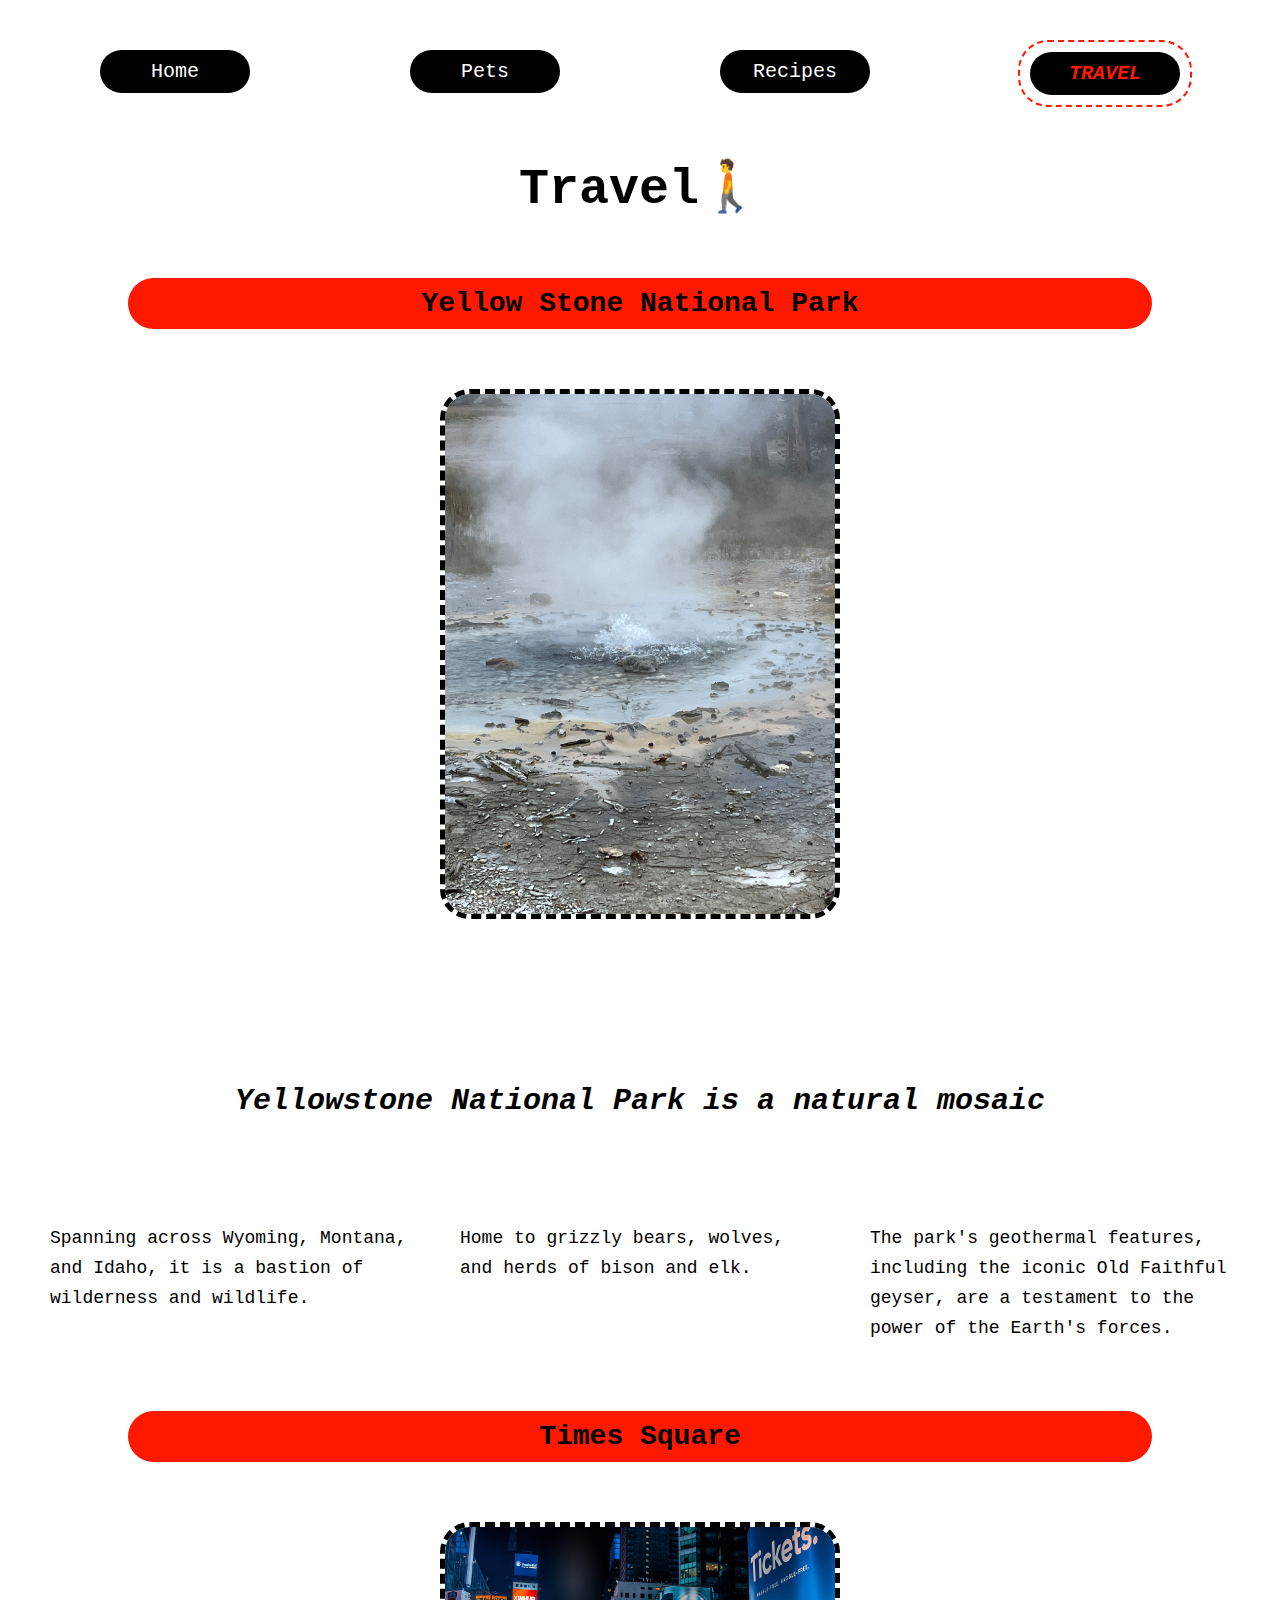
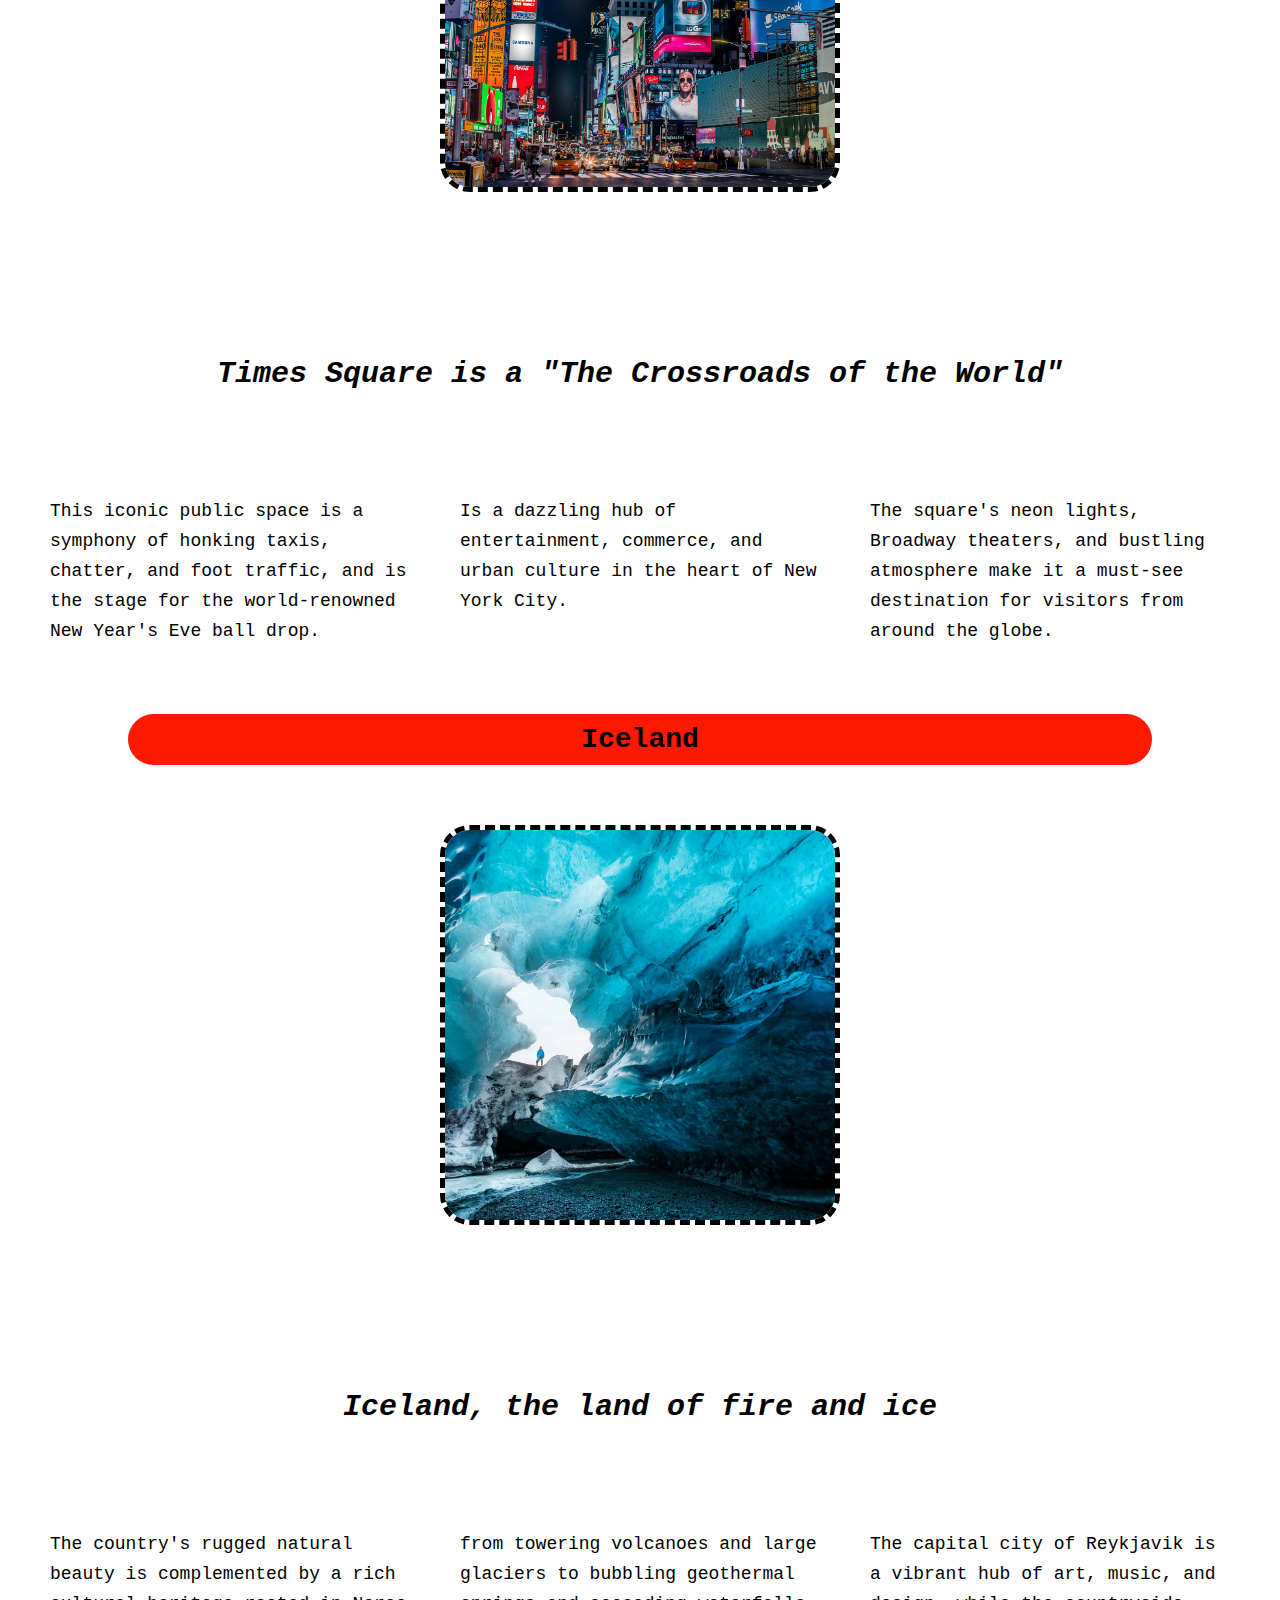
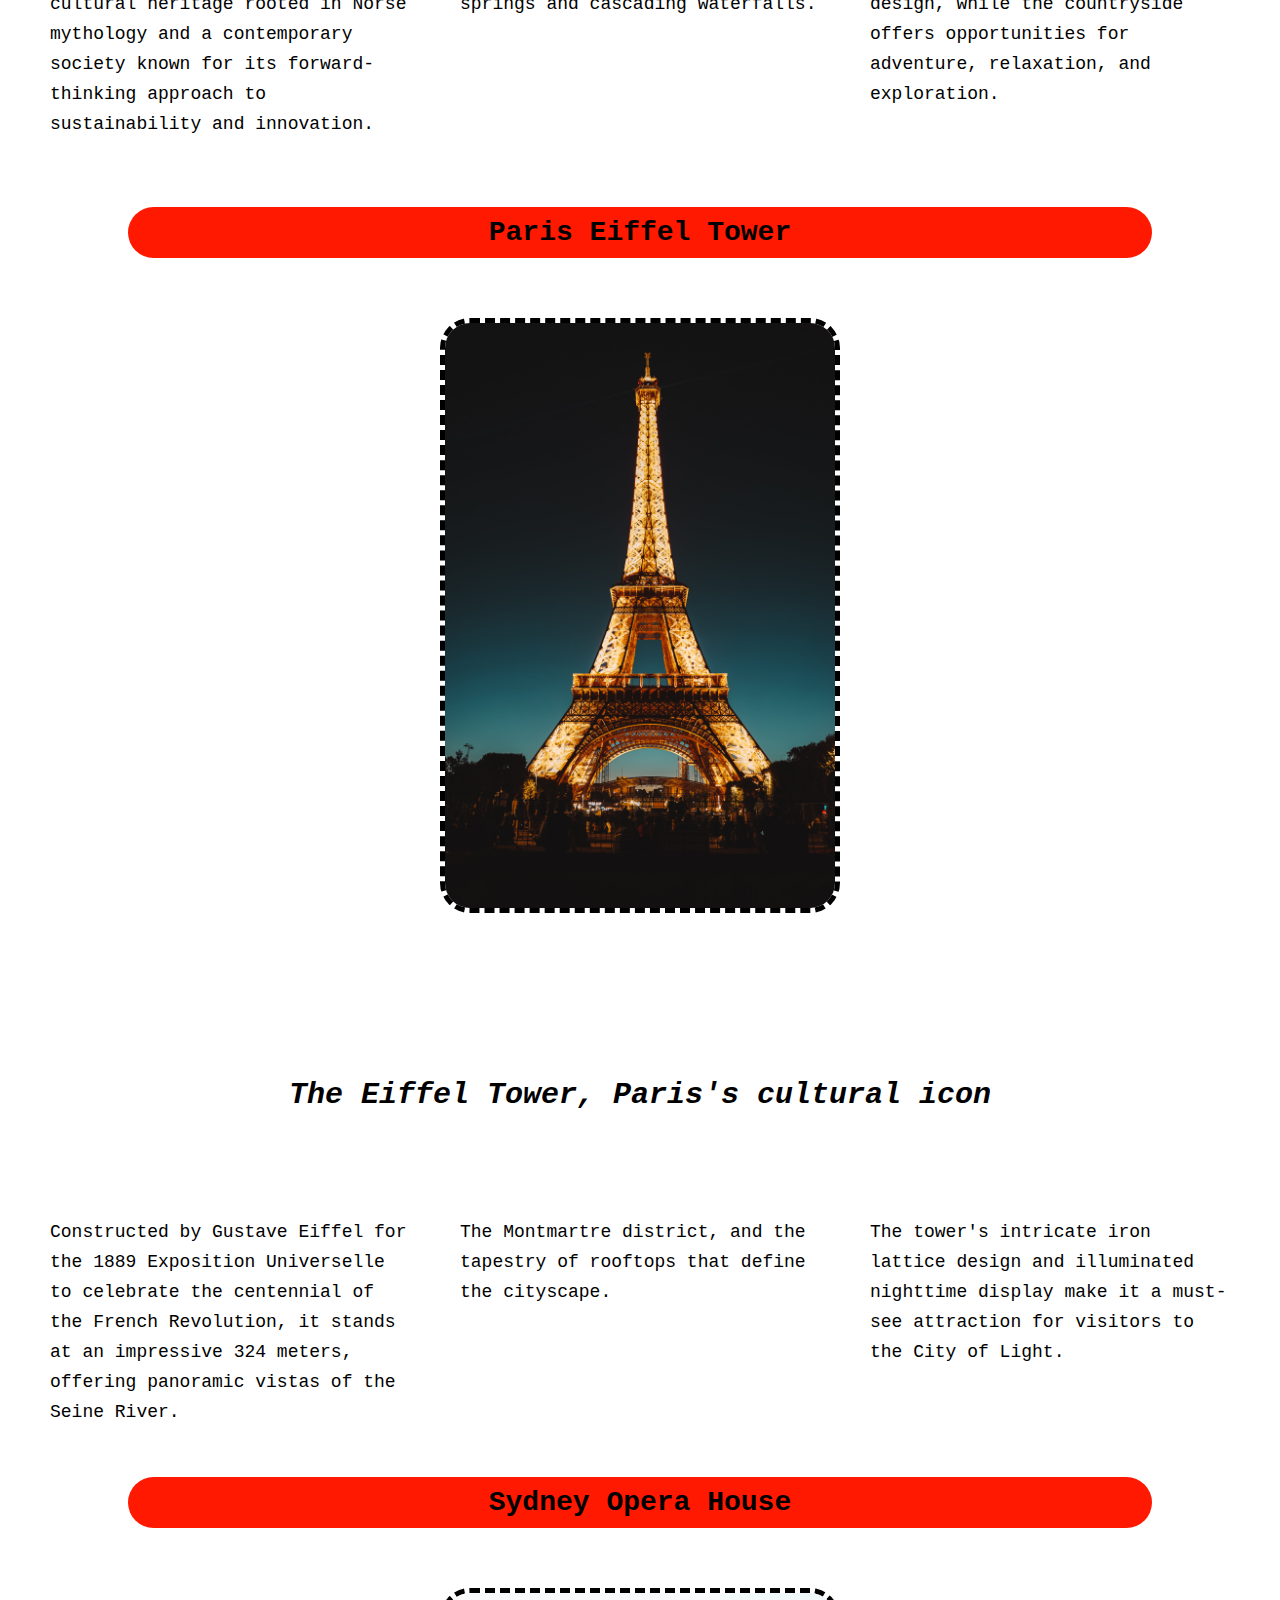
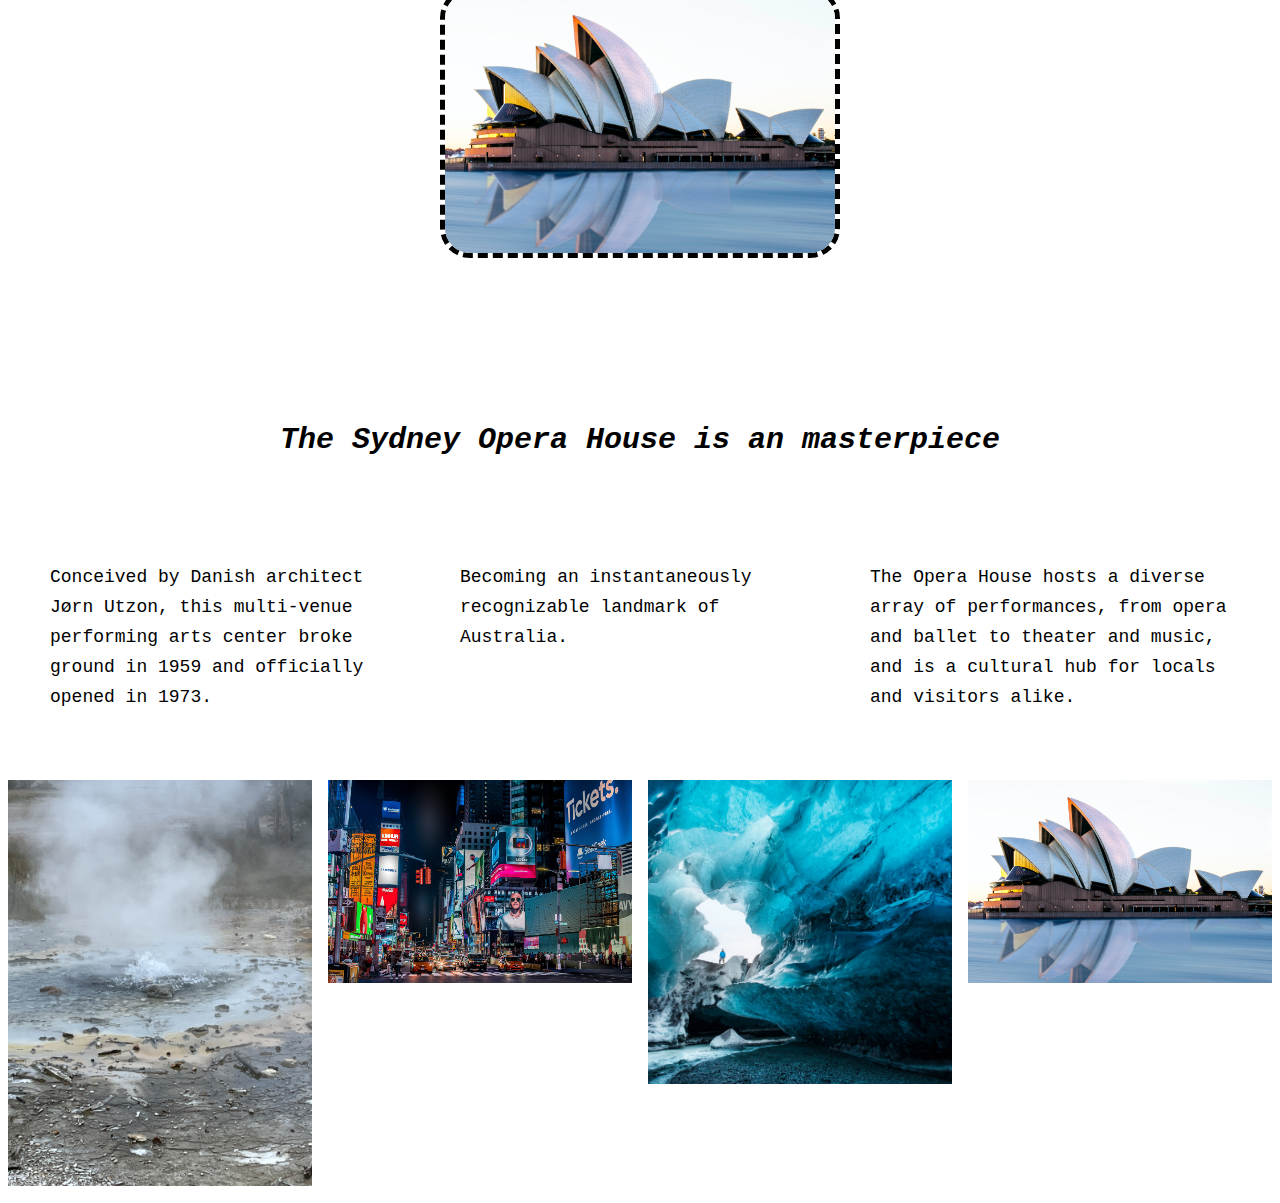
==== travel.html @ 7732b50c "Add files via upload" ====
<!DOCTYPE html>
<html lang="en">
<head>
    <meta charset="UTF-8">
    <meta name="viewport" content="width=device-width, initial-scale=1.0">
    <link rel="stylesheet" href="css/reset.css">
    <link rel="stylesheet" href="css/style.css">
    <title>Travel</title>
</head>
<body>
    <nav title = "hello">
        <ul>
            <li><a href = "#main" class = "skip-link">Skip to Main Content</a></li>
        </ul>
    </nav>
    <header>
        <nav>
            <ul id = "navbar">
                <li><a href = "./" class = "link-1">Home</a></li>
                <li><a href = "pets.html" class = "link-1">Pets</a></li>
                <li><a href = "recipes.html" class = "link-1">Recipes</a></li>
                <li class = "active"><a href = "travel.html" class = "link-1">Travel</a></li>

            </ul>
        </nav>
    </header>


    <main id="main">
        <h1>Travel🚶</h1>
            <div>
                <h2>Yellow Stone National Park</h2>
            </div>
            <div class="content-images">
                <img src="images/yellowstone_cauldron.jpg" width = "400" alt="Yellow Stone National Park">
            </div>

            <div class = "grid-container">
                <h1 class = "item1">Yellowstone National Park is a natural mosaic</h1><br>
                <p class = "item2">Spanning across Wyoming, Montana, and Idaho, it is a bastion of wilderness and wildlife. </p>
                <p class = "item3">Home to grizzly bears, wolves, and herds of bison and elk. </p>
                <p class = "item4">The park's geothermal features, including the iconic Old Faithful geyser, are a testament to the power of the Earth's forces. </p>
            </div>

            <div>
            <h2>Times Square</h2></div>

            <div class="content-images">
                <img src="images/timessquare.jpeg" width = "400" alt="Times square">
            </div>

            <div class = "grid-container">

                <h1 class = "item1">Times Square is a "The Crossroads of the World"</h1><br>
                <p class = "item2">This iconic public space is a symphony of honking taxis, chatter, and foot traffic, and is the stage for the world-renowned New Year's Eve ball drop.</p>
                <p class = "item3">Is a dazzling hub of entertainment, commerce, and urban culture in the heart of New York City.</p>
                <p class = "item4">The square's neon lights, Broadway theaters, and bustling atmosphere make it a must-see destination for visitors from around the globe.</p>
            </div>

            <div><h2>Iceland</h2></div>

        <div class="content-images">
            <img src="images/iceland.webp" width = "400" alt="Ice Land">
        </div>

        <div class = "grid-container">

            <h1 class = "item1">Iceland, the land of fire and ice </h1><br>
            <p class = "item2">The country's rugged natural beauty is complemented by a rich cultural heritage rooted in Norse mythology and a contemporary society known for its forward-thinking approach to sustainability and innovation.</p>
            <p class = "item3">from towering volcanoes and large glaciers to bubbling geothermal springs and cascading waterfalls. </p>
            <p class = "item4">The capital city of Reykjavik is a vibrant hub of art, music, and design, while the countryside offers opportunities for adventure, relaxation, and exploration. </p>
        </div>



        <div><h2>Paris Eiffel Tower</h2>
        </div>
        <div class="content-images">
            <img src="images/eiffeltower.jpeg" width = "400" alt="Paris Eiffel Tower">
        </div>

        <div class = "grid-container">
            <h1 class = "item1"> The Eiffel Tower, Paris's cultural icon</h1>
            <p class = "item2"> Constructed by Gustave Eiffel for the 1889 Exposition Universelle to celebrate the centennial of the French Revolution, it stands at an impressive 324 meters, offering panoramic vistas of the Seine River.</p>
            <p class = "item3"> The Montmartre district, and the tapestry of rooftops that define the cityscape.</p>
            <p class = "item4"> The tower's intricate iron lattice design and illuminated nighttime display make it a must-see attraction for visitors to the City of Light. </p>
        </div>




        <div><h2>Sydney Opera House</h2></div>

        <div class="content-images">
            <img src="images/syd.jpeg" width = "400" alt="Sydney Opera House">
        </div>

        <div class = "grid-container">
            <h1 class = "item1"> The Sydney Opera House is an masterpiece</h1>
            <p class = "item2"> Conceived by Danish architect Jørn Utzon, this multi-venue performing arts center broke ground in 1959 and officially opened in 1973.</p><br>
            <p class = "item3"> Becoming an instantaneously recognizable landmark of Australia. </p>
            <p class = "item4"> The Opera House hosts a diverse array of performances, from opera and ballet to theater and music, and is a cultural hub for locals and visitors alike. </p>
        </div>




        <!-- Images used to open the lightbox -->
        <div class="columnlist">
            <div class="column">
                <img src="images/yellowstone_cauldron.jpg" onselect="openModal();currentSlide(1)" class="hover-shadow" alt="yellowstone">
            </div>
            <div class="column">
                <img src="images/timessquare.jpeg" onselect="openModal();currentSlide(2)" class="hover-shadow" alt="timessquare">
            </div>
            <div class="column">
                <img src="images/iceland.webp" onselect="openModal();currentSlide(3)" class="hover-shadow" alt="iceland">
            </div>
            <div class="column">
                <img src="images/syd.jpeg" onselect="openModal();currentSlide(4)" class="hover-shadow" alt="syd">
            </div>
        </div>
  
        <!-- The Modal/Lightbox -->
        <div id="myModal" class="modal">
            <span class="close cursor" onselect="closeModal()">&times;</span>
            <div class="modal-content">
                <div class="mySlides">
                    <div class="numbertext">1 / 4</div>
                    <img src="images/yellowstone_cauldron.jpg" style="width:100%" alt="yellowstone">
                </div>
                <div class="mySlides">
                    <div class="numbertext">2 / 4</div>
                    <img src="images/timessquare.jpeg" style="width:100%" alt="timessquare">
                </div>
                <div class="mySlides">
                    <div class="numbertext">3 / 4</div>
                    <img src="images/iceland.webp" style="width:100%" alt="iceland">
                </div>
                <div class="mySlides">
                    <div class="numbertext">4 / 4</div>
                    <img src="images/syd.jpeg" style="width:100%" alt="syd">
                </div>
                <!-- Next/previous controls -->
                <a class="prev" onselect="plusSlides(-1)">&#10094;</a>
                <a class="next" onselect="plusSlides(1)">&#10095;</a>
                <!-- Caption text -->
                <div class="caption-container">
                    <p id="caption"></p>
                </div>
                <!-- Thumbnail image controls -->
                <div class="column">
                    <img class="demo" src="images/yellowstone_cauldron.jpg" onselect="currentSlide(1)" alt="Nature">
                </div>
                <div class="column">
                    <img class="demo" src="images/timessquare.jpeg" onselect="currentSlide(2)" alt="Snow">
                </div>
                <div class="column">
                    <img class="demo" src="images/iceland.webp" onselect="currentSlide(3)" alt="Mountains">
                </div>
                <div class="column">
                    <img class="demo" src="images/syd.jpeg" onselect="currentSlide(4)" alt="Lights">
                </div>
            </div>
        </div>

            <!-- Jackie Wolf -->

        <div></div>
        <div></div>
        <div></div>
        <div></div>
    </main>

    <script>
        // Open the Modal
        function openModal() {
          document.getElementById("myModal").style.display = "block";
        }
        
        // Close the Modal
        function closeModal() {
          document.getElementById("myModal").style.display = "none";
        }
        
        var slideIndex = 1;
        showSlides(slideIndex);
        
        // Next/previous controls
        function plusSlides(n) {
          showSlides(slideIndex += n);
        }
        
        // Thumbnail image controls
        function currentSlide(n) {
          showSlides(slideIndex = n);
        }
        
        function showSlides(n) {
          var i;
          var slides = document.getElementsByClassName("mySlides");
          var dots = document.getElementsByClassName("demo");
          var captionText = document.getElementById("caption");
          if (n > slides.length) {slideIndex = 1}
          if (n < 1) {slideIndex = slides.length}
          for (i = 0; i < slides.length; i++) {
            slides[i].style.display = "none";
          }
          for (i = 0; i < dots.length; i++) {
            dots[i].className = dots[i].className.replace(" active", "");
          }
          slides[slideIndex-1].style.display = "block";
          dots[slideIndex-1].className += " active";
          captionText.innerHTML = dots[slideIndex-1].alt;
        }


        </script>

</body>
</html>
---- css/style.css ----
body{
    background-color:black;
}

.skip-link{
    display:flex;
    justify-content: center;
    align-items: center;
    color: white;
    background-color: rgba(169,169,169,0.519);
    border-radius: 30px;
    width: 50px;
    padding: 10px;
    margin: 20px;
    position: absolute;
    left: -10000px;
    top: auto;
    font-family: monospace;
    height: 3px;
    overflow: hidden;
    font-size: 14px;
}

.skip-link:focus {
    position: static;
    width: auto;
    height: auto;
}

#navbar{
    display: grid;
    font-size: 14px;
    grid-template-columns: 1fr 1fr 1fr 1fr;
    margin: 40px 20px 20px 20px;
    color: white;
    font-family: monospace;
    text-align:center;

}

.active{
    border-radius: 30px;
    width:fit-content;
    text-align:center;
    margin:auto;
    text-transform:uppercase;
    font-style: italic;
    color: springgreen;

}

.link-1:hover, .link-1:active{
    color: springgreen;

}

.link-1{
    background-color: rgba(169, 169, 169, 0.519);
    border-radius: 30px;
    width: 78px;
    display: inline-block;
    padding: 10px;
    margin: 10px;
}


.grid-container{
    display:grid;
    grid-template-columns: 1fr 1fr;
    padding: 10px;
    margin: 15px;
}

.item1{
    grid-column: 1;
    grid-row: 1;
    text-align: center;
    padding: 5px;
    border-radius: 30px;
}

.item2{
    grid-column: 2;
    grid-row: 1;
    text-align: center;
    padding: 5px;
    border-radius: 30px;
}
.item3{
    display:none;
}
.item4{
    display:none;
}




h1{
    background-color:rgba(255, 255, 255, 0);
    padding: 10px;
    margin: 40px 0px 50px 0px;
    border-radius: 30px;
    text-align: center;
    font-size: 25px;
    font-family:monospace;
    color: springgreen;
}

h2{
    padding: 10px;
    margin: 0 auto;
    width: 80%;
    text-align: center;
    border-radius: 60px;
    font-size: 15px;
    background-color: springgreen;
    font-family:monospace;
    color:black;
}
.content-images{
    margin: auto;
    width: 100%;
    padding: 60px;
    display:flex;
    justify-content: center;
}

.three-images{
    margin: auto;
    padding: 50px;
    display:flex;
    justify-content: center;
    flex-wrap: wrap;
}


h3{
    text-align: center;
    font-size: 15px;
    width:80%;
    font-family:monospace;
    color:white;
    padding:50px 10px 10px 10px;
    margin: 0 auto;
}


h4{
    text-align: center;
    font-size: 20px;
    width:80%;
    font-family:monospace;
    color:white;
    padding:60px;
    margin: 0 auto;
}
dl{
    text-align: center;
    font-size: 12px;
    width:auto;
    font-family:monospace;
    color:white;
    padding:30px;
    margin: 60px;
}


p{
    text-align: center;
    font-size: 12px;
    font-family:monospace;
    color:white;
    padding:5px;
    margin: 5px;
}
.styled-box {
    border: 5px solid blue;
    padding: 10px;
    margin: 20px;
    border-top-right-radius: 30px;
}

audio{
    display: block;
    justify-content: center;
    align-items: center;
    margin-top: 50px;
    margin-bottom: 50px;
    margin-left: auto;
    margin-right: auto;

    }

    .image123 {
        text-align: center;
        position: relative;
        width: 80%;
        padding: 30px;
        margin-left: auto;
        margin-right: auto;
      }

      .image {
        opacity: 1;
        display: block;
        border-radius: 10px;
        width: 100%;
        height: auto;
        transition: .5s ease;
        backface-visibility: hidden;
      }

      .middle {
        transition: .5s ease;
        opacity: 0;
        position: absolute;
        top: 50%;
        left: 50%;
        transform: translate(-50%, -50%);
        -ms-transform: translate(-50%, -50%);
        text-align: center;
      }
      
      .image123:hover .image {
        opacity: 0.3;
      }
      
      .image123:hover .middle {
        opacity: 1;
      }
      
      .text {
        background-color: black;
        border-radius: 5px;
        color: white;
        font-size: 16px;
        padding: 16px 32px;
        font-family: monospace;
      }

      .text-link {
        text-decoration: none; 
        color: inherit; 
      }

      .columnlist{
        display: none;
      }



@media only screen and (min-width: 768px) {

    body{
        background-color:white;
    }

    .skip-link{
        display:flex;
        justify-content: center;
        align-items: center;
        color: white;
        background-color: black;
        border-radius: 30px;
        width: 50px;
        padding: 10px;
        margin: 20px;
        position: absolute;
        left: -10000px;
        top: auto;
        font-family: monospace;
        height: 3px;
        overflow: hidden;
        font-size: 14px;
    }

    .skip-link:focus {
        position: static;
        width: auto;
        height: auto;
    }

    .skip-link:hover, .skip-link:active{
        color: rgb(255, 25, 0)
    }

    #navbar{
        display: grid;
        font-size: 20px;
        grid-template-columns: 1fr 1fr 1fr 1fr;
        margin: 40px 20px 20px 20px;
        color: white;
        font-family: monospace;
        text-align:center;

    }

    .active{
        border: 2px dashed rgb(255, 25, 0);
        border-radius: 30px;
        width:fit-content;
        text-align:center;
        margin:auto;
        text-transform:uppercase;
        font-style: italic;
        font-weight: bold;
        color: rgb(255, 25, 0);

    }

    .link-1:hover, .link-1:active{
        color: rgb(255, 25, 0);

    }

    .link-1{
        background-color: black;
        border-radius: 30px;
        width: 150px;
        display: inline-block;
        padding: 10px;
        margin: 10px;
    }


    .grid-container{
        display:grid;
        grid-template-columns: 1fr 1fr 1fr;
        padding: 10px;
        margin: 15px;
    }

    .item1{
        grid-column: 1;
        grid-row: 1;
        text-align:left;
        padding: 10px 20px 20px 120px;
        border-radius: 30px;
    }

    .item2{
        grid-column: 2;
        grid-row: 1;
        text-align: left;
        padding: 10px 20px 20px 20px;
        border-radius: 30px;
    }

    .item3{
        display: block;
        grid-column: 3;
        grid-row: 1;
        text-align: left;
        padding: 10px 120px 20px 20px;
        border-radius: 30px;
    }

    .item4{
        display:none;
    }


    h1{
        background-color:rgba(255, 255, 255, 0);
        padding: 10px;
        margin: 40px 0px 50px 0px;
        border-radius: 30px;
        text-align: center;
        font-size: 50px;
        font-weight: bolder;
        font-family:monospace;
        color: black;

    }
    h2{
        padding: 10px;
        margin: 0 auto;
        width: 80%;
        text-align: center;
        border-radius: 60px;
        font-size: 28px;
        font-weight: bolder;
        background-color: rgb(255, 25, 0);
        font-family:monospace;
        color:black;
    }

    .container {
        display: flex;
        flex-direction: column;
    }
    .content-images{
        flex-wrap: wrap;
        display:flex;
        justify-content: center;
        width: 100%;
    }

    .content-images img{
        border: 5px dashed black;
        border-radius: 30px;
    }

    .gallery.three-images{
        display: flex;
        flex-wrap: wrap;
        justify-content: center;
    }

    .gallery img{
        margin: 5px;

    }


    h3{
        text-align: center;
        font-size: 18px;
        line-height: 30px;
        width:80%;
        font-family:monospace;
        color:black;
        padding:50px 10px 10px 10px;
        margin: 0 auto;
    }


    h4{
        text-align: center;
        font-size: 20px;
        width:80%;
        font-family:monospace;
        color:black;
        padding:60px;
        margin: 0 auto;
    }
    dl{
        text-align: center;
        font-size: 18px;
        line-height: 50px;
        width:auto;
        font-family:monospace;
        color:black;
        padding:30px;
        margin: 60px;
    }

    dt{
        font-weight: bold;
        font-size: 30px;
    }

    p{
        text-align: center;
        font-size: 18px;
        line-height: 30px;
        font-family:monospace;
        color:black;
        padding:5px;
        margin: 5px;
    }
    .styled-box {
        border: 5px solid blue;
        padding: 10px;
        margin: 20px;
        border-top-right-radius: 30px;
    }

    audio{
        display: block;
        justify-content: center;
        align-items: center;
        margin-top: 50px;
        margin-bottom: 50px;
        margin-left: auto;
        margin-right: auto;

    }

    .image123 {
        text-align: center;
        position: relative;
        width: 50%;
        padding: 30px;
        margin-left: auto;
        margin-right: auto;
      }
      
      .image {
        opacity: 1;
        display: block;
        border-radius: 10px;
        width: 100%;
        height: auto;
        transition: .5s ease;
        backface-visibility: hidden;
      }
      
      .middle {
        transition: .5s ease;
        opacity: 0;
        position: absolute;
        top: 50%;
        left: 50%;
        transform: translate(-50%, -50%);
        -ms-transform: translate(-50%, -50%);
        text-align: center;
      }
      
      .image123:hover .image {
        opacity: 0.3;
      }
      
      .image123:hover .middle {
        opacity: 1;
      }
      
      .text {
        background-color: black;
        border-radius: 5px;
        color: white;
        font-size: 16px;
        padding: 16px 32px;
        font-family: monospace;
      }

      .text-link {
        text-decoration: none; 
        color: inherit; 
      }


      .columnlist{
        display: none;
      }


}



@media only screen and (min-width: 1024px) {

    body{
        background-color:white;
    }

    .skip-link{
        display:flex;
        justify-content: center;
        align-items: center;
        color: white;
        background-color: black;
        border-radius: 30px;
        width: 50px;
        padding: 10px;
        margin: 20px;
        position: absolute;
        left: -10000px;
        top: auto;
        font-family: monospace;
        height: 3px;
        overflow: hidden;
        font-size: 14px;
    }

    .skip-link:focus {
        position: static;
        width: auto;
        height: auto;
    }

    .skip-link:hover, .skip-link:active{
        color: rgb(255, 25, 0)
    }

    #navbar{
        display: grid;
        font-size: 20px;
        grid-template-columns: 1fr 1fr 1fr 1fr;
        margin: 40px 20px 20px 20px;
        color: white;
        font-family: monospace;
        text-align:center;

    }

    .active{
        border: 2px dashed rgb(255, 25, 0);
        border-radius: 30px;
        width:fit-content;
        text-align:center;
        margin:auto;
        text-transform:uppercase;
        font-style: italic;
        font-weight: bold;
        color: rgb(255, 25, 0);

    }

    .link-1:hover, .link-1:active{
        color: rgb(255, 25, 0);

    }

    .link-1{
        background-color: black;
        border-radius: 30px;
        width: 150px;
        display: inline-block;
        padding: 10px;
        margin: 10px;
    }


    .grid-container{
        display:grid;
        grid-template-columns: 1fr 1fr 1fr;
        padding: 10px;
        margin: 15px;
    }

    .item1{
        grid-column: 1/span 3;
        grid-row: 1;
        text-align:center;
        font-weight: bolder;
        font-size: 30px;
        font-style: oblique;
        padding: 40px 40px 40px 40px;
        border-radius: 30px;
    }

    .item2{
        grid-column: 1;
        grid-row: 2;
        text-align: left;
        padding: 10px 20px 20px 20px;
        border-radius: 30px;
    }

    .item3{
        grid-column: 2;
        grid-row: 2;
        text-align: left;
        padding: 10px 20px 20px 20px;
        border-radius: 30px;
    }

    .item4{
        display: block;
        grid-column: 3;
        grid-row: 2;
        text-align: left;
        padding:  10px 20px 20px 20px;
        border-radius: 30px;
    }


    h1{
        background-color:rgba(255, 255, 255, 0);
        padding: 10px;
        margin: 40px 0px 50px 0px;
        border-radius: 30px;
        text-align: center;
        font-size: 50px;
        font-weight: bolder;
        font-family:monospace;
        color: black;

    }
    h2{
        padding: 10px;
        margin: 0 auto;
        width: 80%;
        text-align: center;
        border-radius: 60px;
        font-size: 28px;
        font-weight: bolder;
        background-color: rgb(255, 25, 0);
        font-family:monospace;
        color:black;
    }

    .container {
        display: flex;
        flex-direction: column;
    }
    .content-images{
        flex-wrap: wrap;
        display:flex;
        justify-content: center;
        width: 100%;
    }

    .content-images img{
        border: 5px dashed black;
        border-radius: 30px;
    }

    .gallery.three-images{
        display: flex;
        flex-wrap: wrap;
        justify-content: center;
    }

    .gallery img{
        margin: 5px;

    }


    h3{
        text-align: center;
        font-size: 18px;
        line-height: 30px;
        width:80%;
        font-family:monospace;
        color:black;
        padding:50px 10px 10px 10px;
        margin: 0 auto;
    }


    h4{
        text-align: center;
        font-size: 20px;
        width:80%;
        font-family:monospace;
        color:black;
        padding:60px;
        margin: 0 auto;
    }
    dl{
        text-align: center;
        font-size: 18px;
        line-height: 50px;
        width:auto;
        font-family:monospace;
        color:black;
        padding:30px;
        margin: 60px;
    }

    dt{
        font-weight: bold;
        font-size: 30px;
    }

    p{
        text-align: center;
        font-size: 18px;
        line-height: 30px;
        font-family:monospace;
        color:black;
        padding:5px;
        margin: 5px;
    }
    .styled-box {
        border: 5px solid blue;
        padding: 10px;
        margin: 20px;
        border-top-right-radius: 30px;
    }

    audio{
        display: block;
        justify-content: center;
        align-items: center;
        margin-top: 50px;
        margin-bottom: 50px;
        margin-left: auto;
        margin-right: auto;

    }


    .image123 {
        text-align: center;
        position: relative;
        width: 33.33%;
        padding: 30px;
        margin-left: auto;
        margin-right: auto;
      }
      
      .image {
        opacity: 1;
        display: block;
        border-radius: 10px;
        width: 100%;
        height: auto;
        transition: .5s ease;
        backface-visibility: hidden;
      }
      
      .middle {
        transition: .5s ease;
        opacity: 0;
        position: absolute;
        top: 50%;
        left: 50%;
        transform: translate(-50%, -50%);
        -ms-transform: translate(-50%, -50%);
        text-align: center;
      }
      
      .image123:hover .image {
        opacity: 0.3;
      }
      
      .image123:hover .middle {
        opacity: 1;
      }
      
      .text {
        background-color: black;
        border-radius: 5px;
        color: white;
        font-size: 16px;
        padding: 16px 32px;
        font-family: monospace;
      }

      .text-link {
        text-decoration: none; 
        color: inherit; 
      }




      .columnlist{
        display:block;
      }




      .columnlist > .column {
        padding: 0 8px;
      }
      
      .columnlist:after {
        content: "";
        display: table;
        clear: both;
      }
      
      /* Create four equal columns that floats next to eachother */
      .column {
        float: left;
        width: 25%;
      }
      
      /* The Modal (background) */
      .modal {
        display: none;
        position: fixed;
        z-index: 1;
        padding-top: 100px;
        left: 0;
        top: 0;
        width: 100%;
        height: 100%;
        overflow: auto;
        background-color: black;
      }
      
      /* Modal Content */
      .modal-content {
        position: relative;
        background-color: #fefefe;
        margin: auto;
        padding: 0;
        width: 90%;
        max-width: 1200px;
      }
      
      /* The Close Button */
      .close {
        color: white;
        position: absolute;
        top: 10px;
        right: 25px;
        font-size: 35px;
        font-weight: bold;
      }
      
      .close:hover,
      .close:focus {
        color: #999;
        text-decoration: none;
        cursor: pointer;
      }
      
      /* Hide the slides by default */
      .mySlides {
        display: none;
      }
      
      /* Next & previous buttons */
      .prev,
      .next {
        cursor: pointer;
        position: absolute;
        top: 50%;
        width: auto;
        padding: 16px;
        margin-top: -50px;
        color: white;
        font-weight: bold;
        font-size: 20px;
        transition: 0.6s ease;
        border-radius: 0 3px 3px 0;
        user-select: none;
        -webkit-user-select: none;
      }
      
      /* Position the "next button" to the right */
      .next {
        right: 0;
        border-radius: 3px 0 0 3px;
      }
      
      /* On hover, add a black background color with a little bit see-through */
      .prev:hover,
      .next:hover {
        background-color: rgba(0, 0, 0, 0.8);
      }
      
      /* Number text (1/3 etc) */
      .numbertext {
        color: #f2f2f2;
        font-size: 12px;
        padding: 8px 12px;
        position: absolute;
        top: 0;
      }
      
      /* Caption text */
      .caption-container {
        text-align: center;
        background-color: black;
        padding: 2px 16px;
        color: white;
      }
      
      img.demo {
        opacity: 0.6;
      }
      
      .active,
      .demo:hover {
        opacity: 1;
      }
      
      img.hover-shadow {
        transition: 0.3s;
      }
      
      .hover-shadow:hover {
        box-shadow: 0 4px 8px 0 rgba(0, 0, 0, 0.2), 0 6px 20px 0 rgba(0, 0, 0, 0.19);
      }
      






   
}
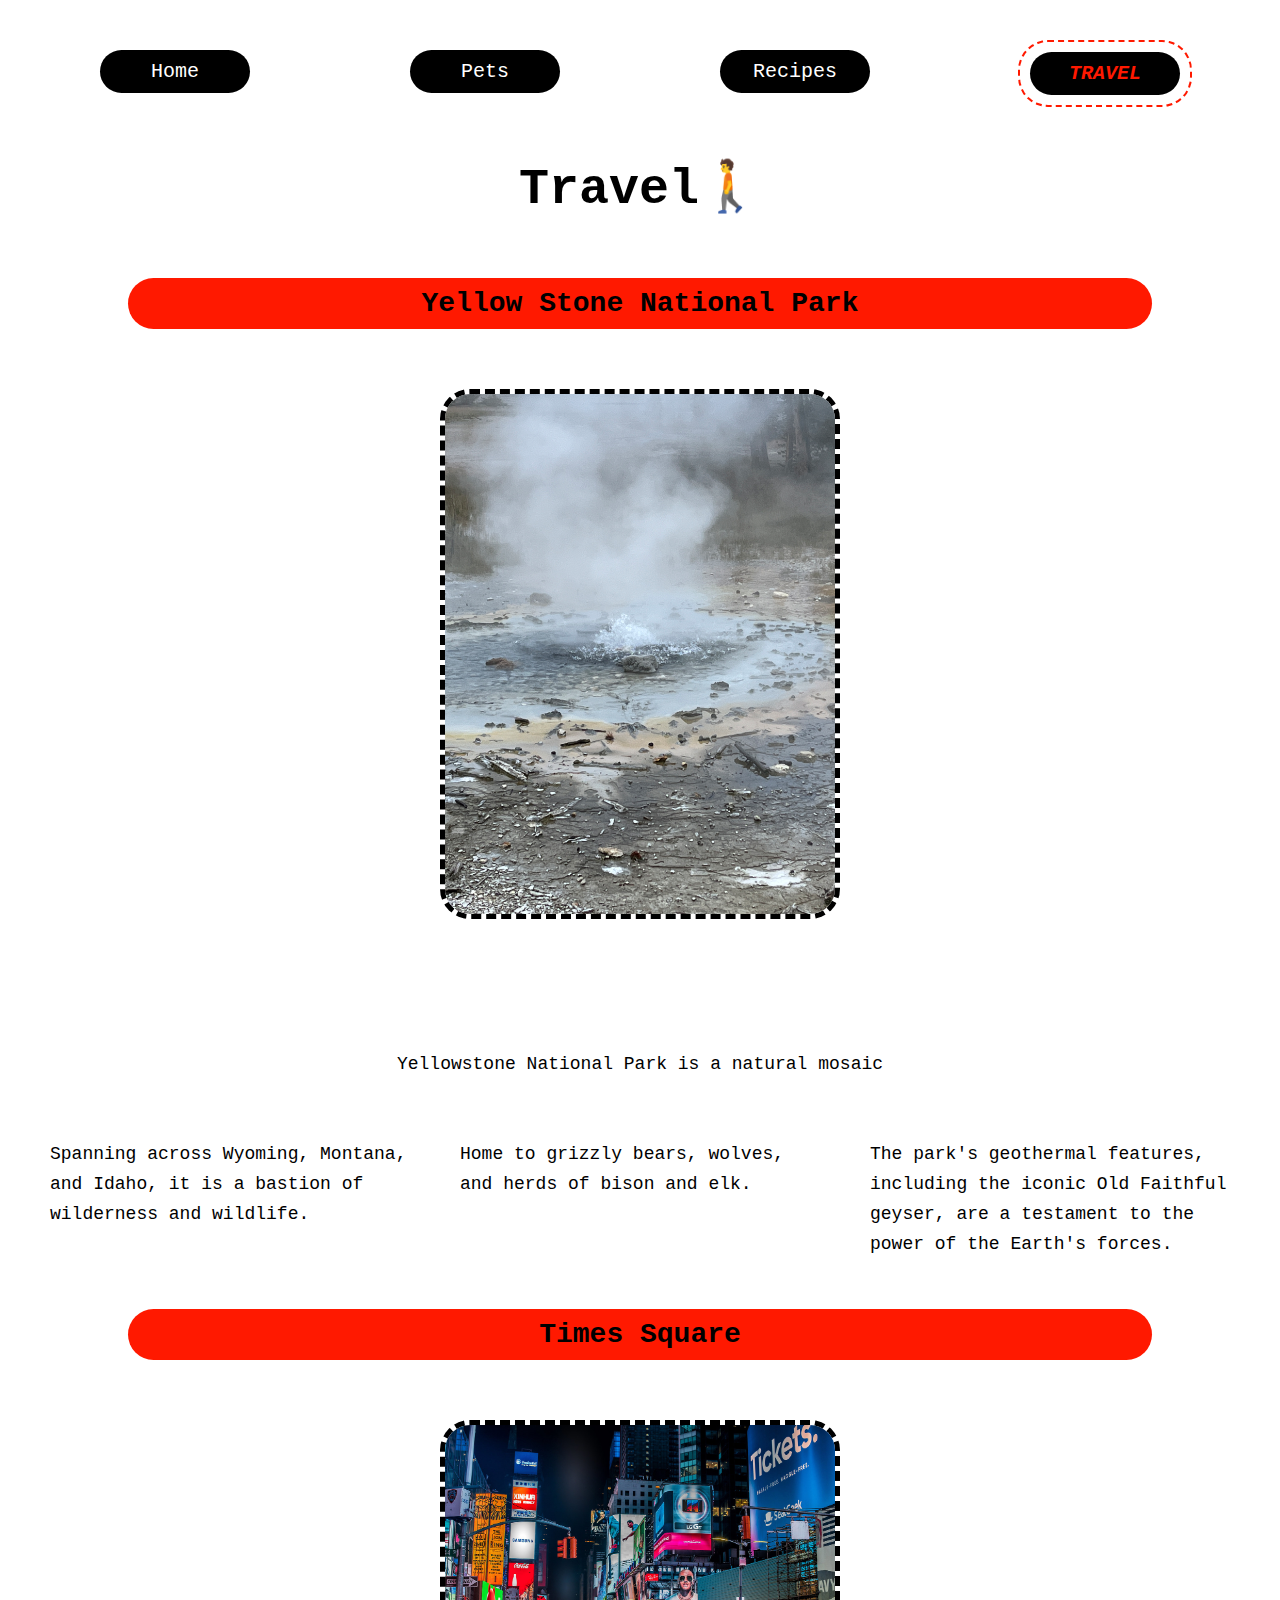
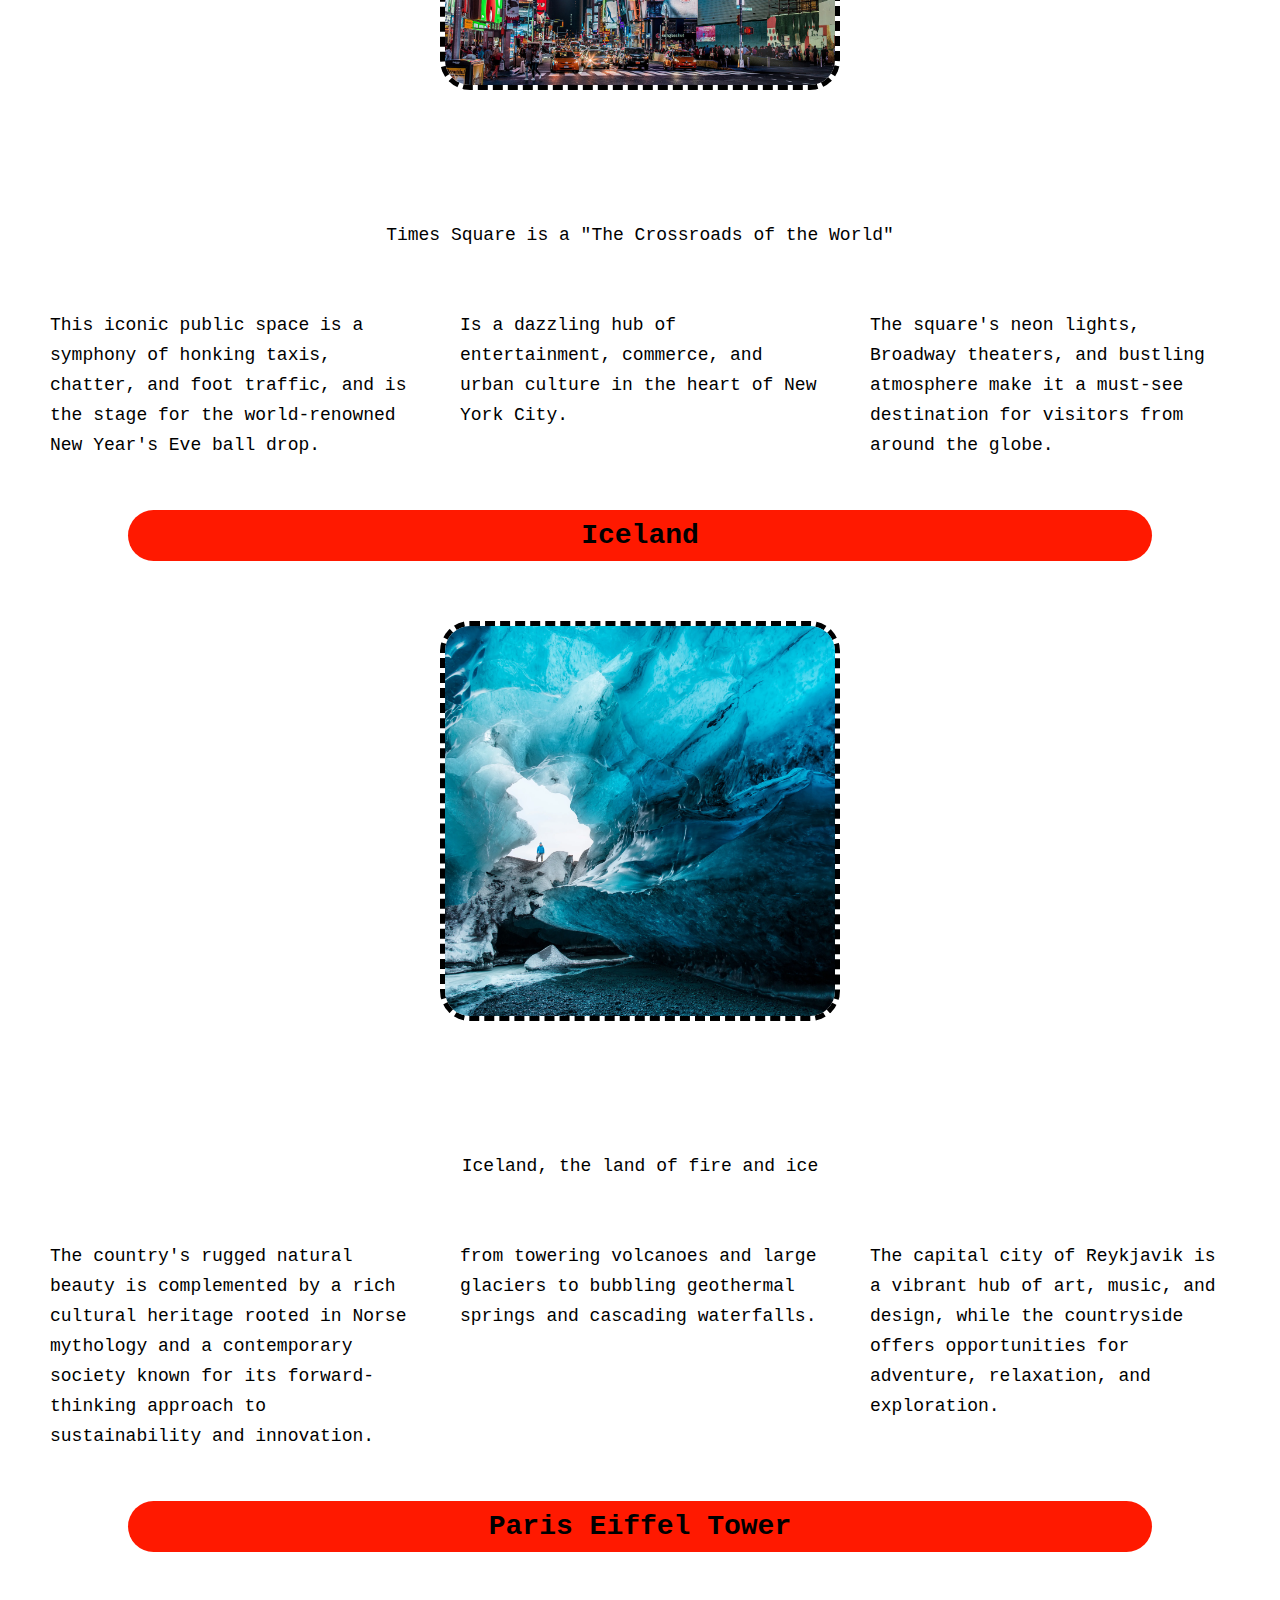
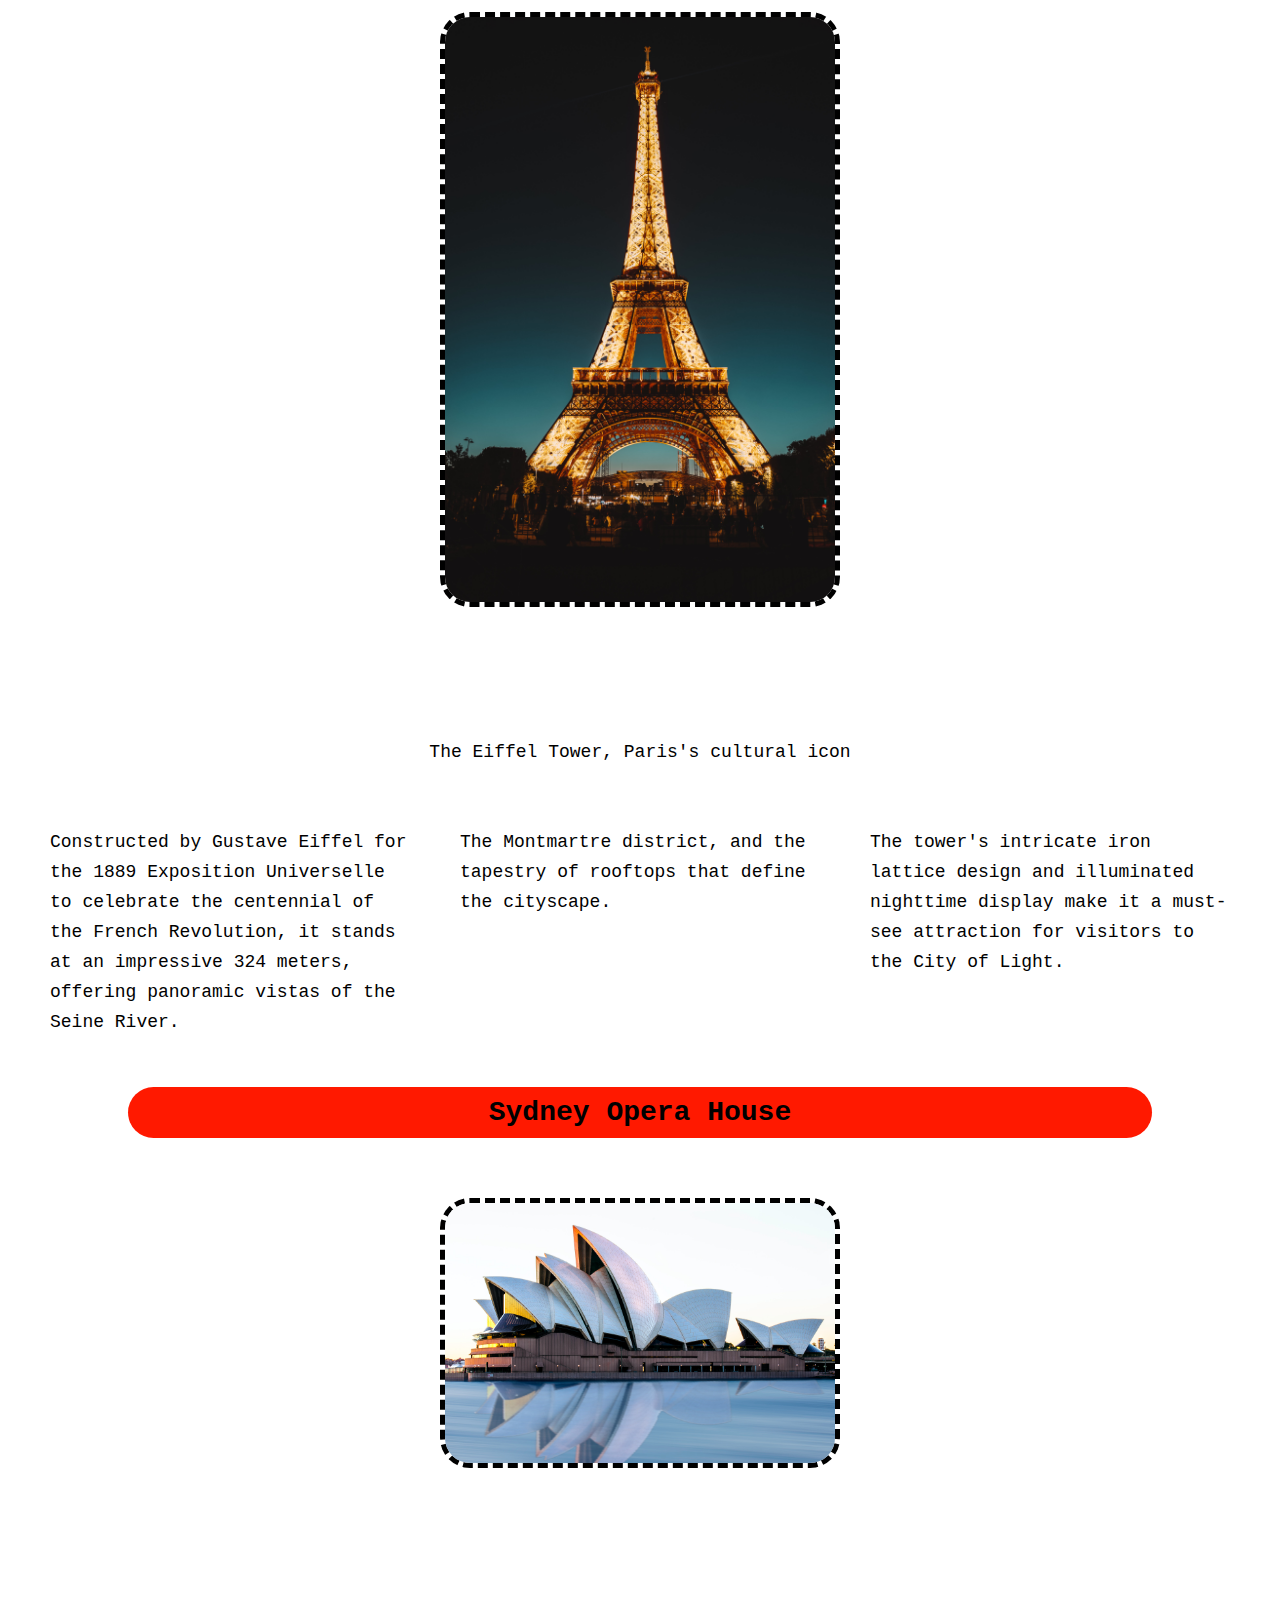
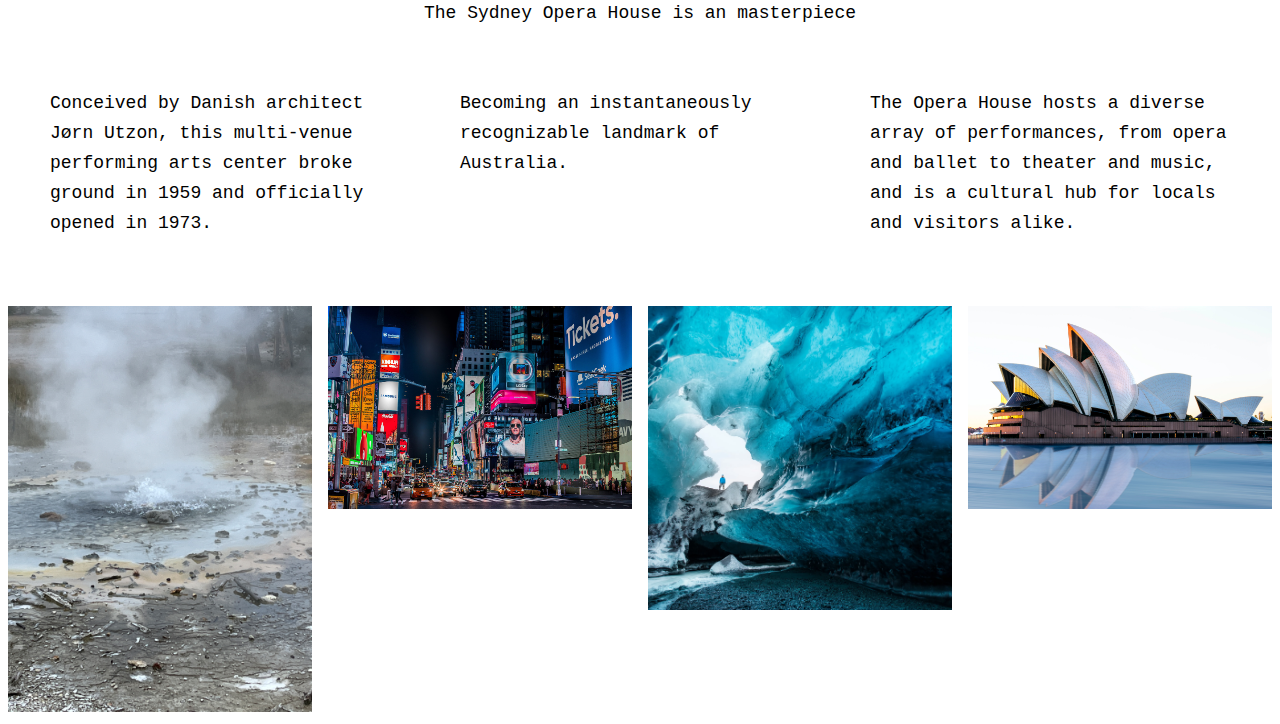
==== commit 6febaaee: "Add files via upload" ====
--- a/travel.html
+++ b/travel.html
@@ -36,7 +36,7 @@
             </div>
 
             <div class = "grid-container">
-                <h1 class = "item1">Yellowstone National Park is a natural mosaic</h1><br>
+                <p class = "item1">Yellowstone National Park is a natural mosaic</h1><br>
                 <p class = "item2">Spanning across Wyoming, Montana, and Idaho, it is a bastion of wilderness and wildlife. </p>
                 <p class = "item3">Home to grizzly bears, wolves, and herds of bison and elk. </p>
                 <p class = "item4">The park's geothermal features, including the iconic Old Faithful geyser, are a testament to the power of the Earth's forces. </p>
@@ -51,7 +51,7 @@
 
             <div class = "grid-container">
 
-                <h1 class = "item1">Times Square is a "The Crossroads of the World"</h1><br>
+                <p class = "item1">Times Square is a "The Crossroads of the World"</h1><br>
                 <p class = "item2">This iconic public space is a symphony of honking taxis, chatter, and foot traffic, and is the stage for the world-renowned New Year's Eve ball drop.</p>
                 <p class = "item3">Is a dazzling hub of entertainment, commerce, and urban culture in the heart of New York City.</p>
                 <p class = "item4">The square's neon lights, Broadway theaters, and bustling atmosphere make it a must-see destination for visitors from around the globe.</p>
@@ -65,7 +65,7 @@
 
         <div class = "grid-container">
 
-            <h1 class = "item1">Iceland, the land of fire and ice </h1><br>
+            <p class = "item1">Iceland, the land of fire and ice </h1><br>
             <p class = "item2">The country's rugged natural beauty is complemented by a rich cultural heritage rooted in Norse mythology and a contemporary society known for its forward-thinking approach to sustainability and innovation.</p>
             <p class = "item3">from towering volcanoes and large glaciers to bubbling geothermal springs and cascading waterfalls. </p>
             <p class = "item4">The capital city of Reykjavik is a vibrant hub of art, music, and design, while the countryside offers opportunities for adventure, relaxation, and exploration. </p>
@@ -80,7 +80,7 @@
         </div>
 
         <div class = "grid-container">
-            <h1 class = "item1"> The Eiffel Tower, Paris's cultural icon</h1>
+            <p class = "item1"> The Eiffel Tower, Paris's cultural icon</h1>
             <p class = "item2"> Constructed by Gustave Eiffel for the 1889 Exposition Universelle to celebrate the centennial of the French Revolution, it stands at an impressive 324 meters, offering panoramic vistas of the Seine River.</p>
             <p class = "item3"> The Montmartre district, and the tapestry of rooftops that define the cityscape.</p>
             <p class = "item4"> The tower's intricate iron lattice design and illuminated nighttime display make it a must-see attraction for visitors to the City of Light. </p>
@@ -96,7 +96,7 @@
         </div>
 
         <div class = "grid-container">
-            <h1 class = "item1"> The Sydney Opera House is an masterpiece</h1>
+            <p class = "item1"> The Sydney Opera House is an masterpiece</h1>
             <p class = "item2"> Conceived by Danish architect Jørn Utzon, this multi-venue performing arts center broke ground in 1959 and officially opened in 1973.</p><br>
             <p class = "item3"> Becoming an instantaneously recognizable landmark of Australia. </p>
             <p class = "item4"> The Opera House hosts a diverse array of performances, from opera and ballet to theater and music, and is a cultural hub for locals and visitors alike. </p>
--- a/css/style.css
+++ b/css/style.css
@@ -107,6 +107,15 @@
     color: springgreen;
 }
 
+.grid-container h1{
+  text-align: center;
+  font-size: 12px;
+  font-family:monospace;
+  color:white;
+  padding:5px;
+  margin: 5px;
+}
+
 h2{
     padding: 10px;
     margin: 0 auto;
@@ -250,6 +259,8 @@
 
 
 
+
+
 @media only screen and (min-width: 768px) {
 
     body{
@@ -386,6 +397,13 @@
         color:black;
     }
 
+    .grid-container h1{
+      font-size: 18px;
+      font-family: monospace;
+      color: black;
+      margin: 5px;
+    }
+
     .container {
         display: flex;
         flex-direction: column;
@@ -625,9 +643,6 @@
         grid-column: 1/span 3;
         grid-row: 1;
         text-align:center;
-        font-weight: bolder;
-        font-size: 30px;
-        font-style: oblique;
         padding: 40px 40px 40px 40px;
         border-radius: 30px;
     }
@@ -670,6 +685,8 @@
         color: black;
 
     }
+
+
     h2{
         padding: 10px;
         margin: 0 auto;
@@ -682,6 +699,16 @@
         font-family:monospace;
         color:black;
     }
+
+    .grid-container h1{
+      text-align: center;
+      font-weight: bolder;
+      font-size: 30px;
+      font-style: oblique;
+      font-family:monospace;
+    }
+
+
 
     .container {
         display: flex;
